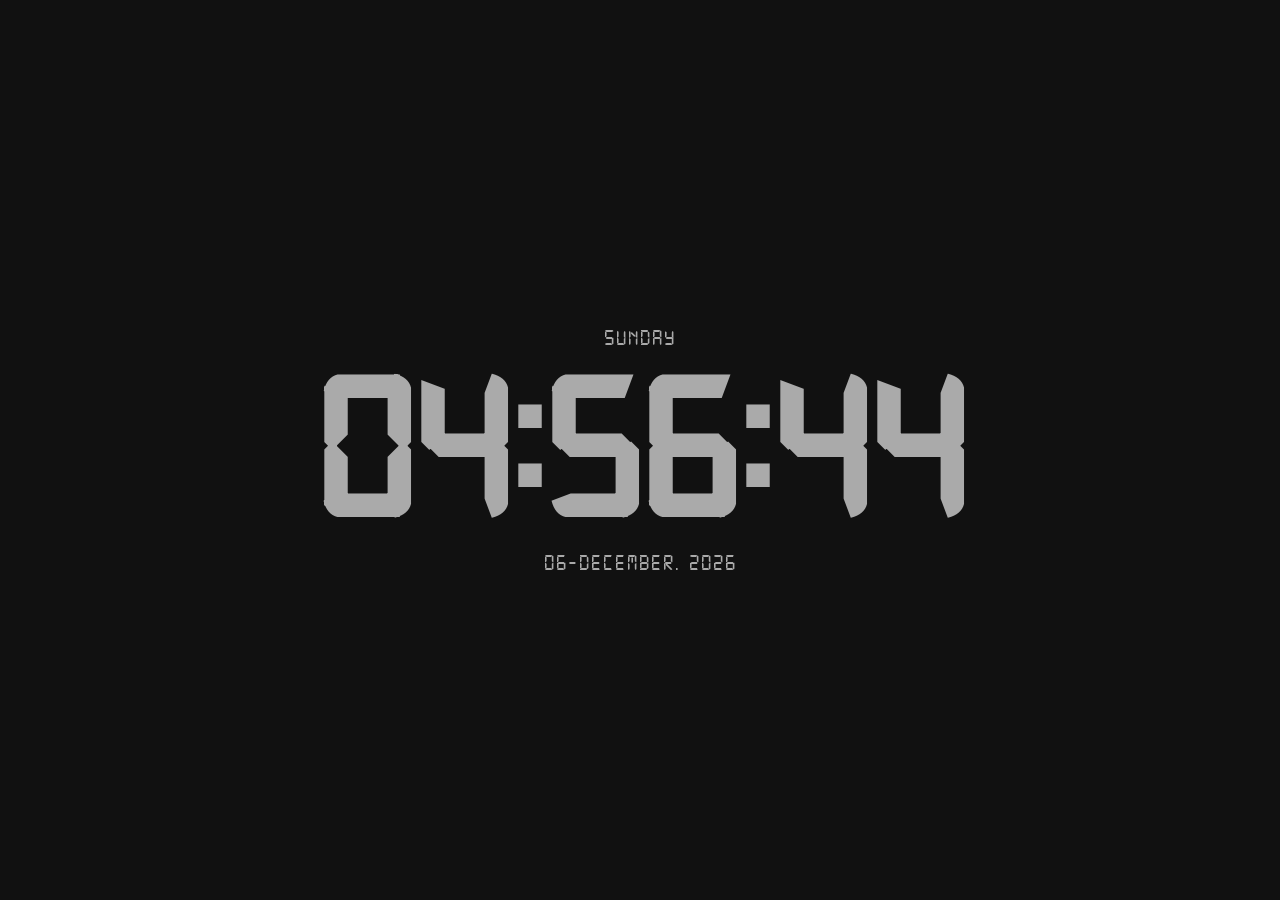
==== index.html @ 0be7e0a0 "Ticlock" ====
<!DOCTYPE html>
<html lang="en">
<head>
    <meta charset="UTF-8">
    <meta name="viewport" content="width=device-width, initial-scale=1.0">
    <title>Ticlock</title>
    <link rel="stylesheet" href="./css/styles.css">
    <link rel="shortcut icon" href="./img/icon.svg" type="image/x-icon">
</head>
<body>
    <div class="main">
        <p class="day">Saturday</p>
        <h1 class="time">00:00:00</h1>
        <p class="date">2-May. 2025</p>
    </div>
    <script src="./js/app.js"></script>
</body>
</html>
---- css/styles.css ----
@font-face {
    font-family: "Clock";
    src: url("../fonts/digital-7.ttf");
}
*{
    padding: 0;
    margin: 0;
    box-sizing: border-box;
    font-family: "Clock", sans-serif;
    user-select: none;
}
.main{
    width: 100%;
    height: 100vh;
    background: #111;
    color: #aaa;
    display: flex;
    align-items: center;
    flex-direction: column;
    justify-content: center;
    font-family: "Clock";
}
.time{
    font-size: 16vw;
}
.day, .date{
    font-size: 22px;
    letter-spacing: 2px;
}
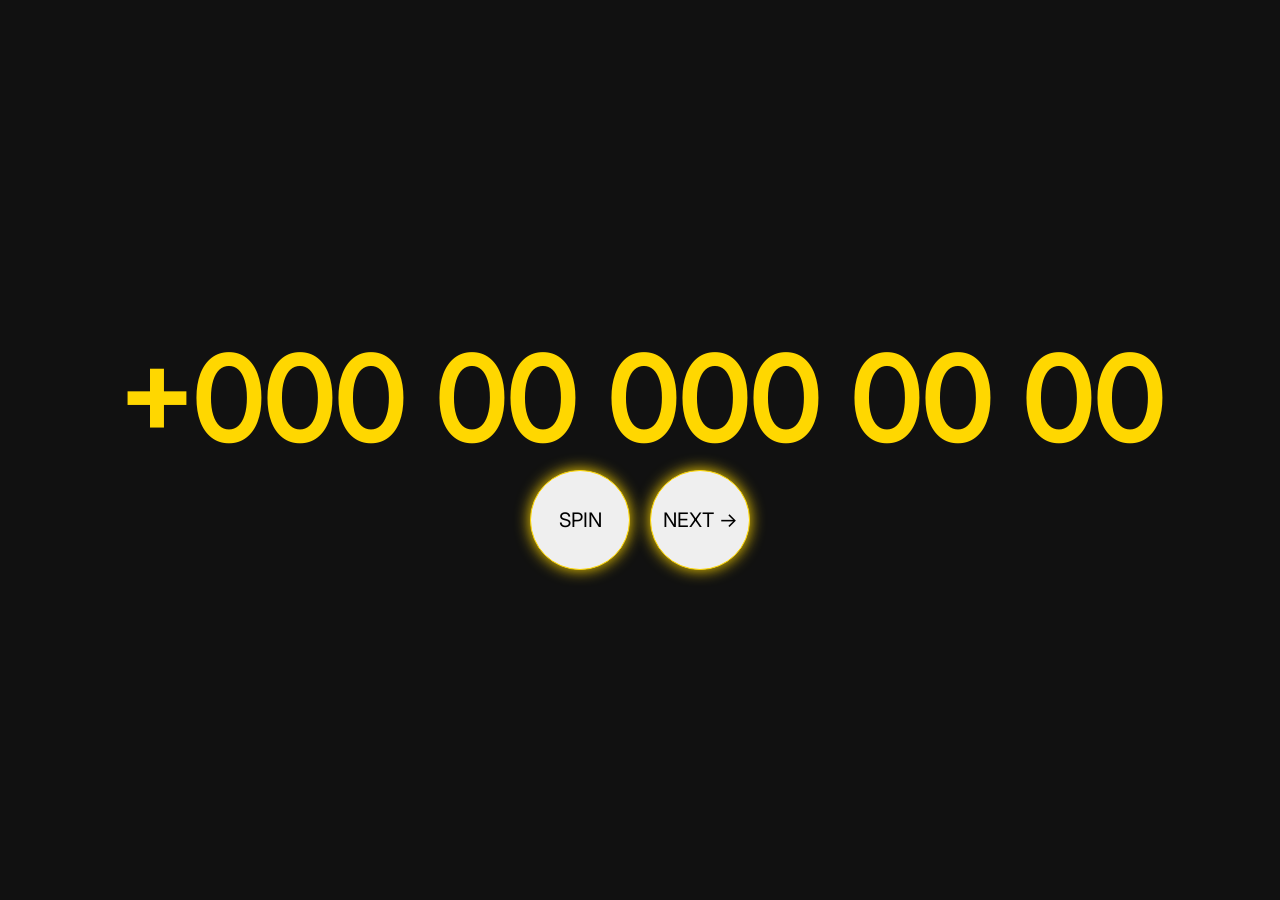
==== commit 329eeca7: "Error" ====
--- a/index.html
+++ b/index.html
@@ -3,16 +3,22 @@
 <head>
     <meta charset="UTF-8">
     <meta name="viewport" content="width=device-width, initial-scale=1.0">
-    <title>Ticlock</title>
-    <link rel="stylesheet" href="./css/styles.css">
-    <link rel="shortcut icon" href="./img/icon.svg" type="image/x-icon">
+    <title>Omad Shou</title>
+    <link rel="stylesheet" href="./css/luck.css">
+    <link rel="shortcut icon" href="./img/Omad.png" type="image/x-icon">
 </head>
 <body>
     <div class="main">
-        <p class="day">Saturday</p>
-        <h1 class="time">00:00:00</h1>
-        <p class="date">2-May. 2025</p>
+        <h1 class="phone__number">+000 00 000 00 00</h1>
+        <div class="btns">
+            <button onclick="randomPhoneNumber()" class="spin__btn">Spin</button>
+            <a href="./pages/index1.html" target="_blank">
+                <button class="spin__btn">Next &#8594;</button>
+            </a>
+        </div>
     </div>
-    <script src="./js/app.js"></script>
+    <audio class="sound" src="./assets/congratulations.mp3"></audio>
+
+    <script src="./js/luck.js"></script>
 </body>
 </html>
--- a/css/luck.css
+++ b/css/luck.css
@@ -0,0 +1,42 @@
+@font-face {
+    font-family: "Omad";
+    src: url("../fonts/Inter_28pt-Regular.ttf");
+}
+*{
+    padding: 0;
+    margin: 0;
+    box-sizing: border-box;
+    font-family: "Omad", sans-serif;
+}
+.main{
+    width: 100%;
+    height: 100vh;
+    background: #111;
+    color: gold;
+    display: flex;
+    align-items: center;
+    justify-content: center;
+    flex-direction: column;
+}
+.btns{
+    display: flex; 
+    gap: 20px;
+}
+.phone__number{
+    font-size: 9vw;
+}
+.spin__btn{
+    width: 100px;
+    height: 100px;
+    border-radius: 50%;
+    border: none;
+    font-size: 20px;
+    cursor: pointer;
+    transition: .3s ease-out;
+    text-transform: uppercase;
+    border: 1px solid gold;
+    box-shadow: 0 0 15px gold;
+}
+.spin__btn:active{
+    transform: scale(0.7);
+}
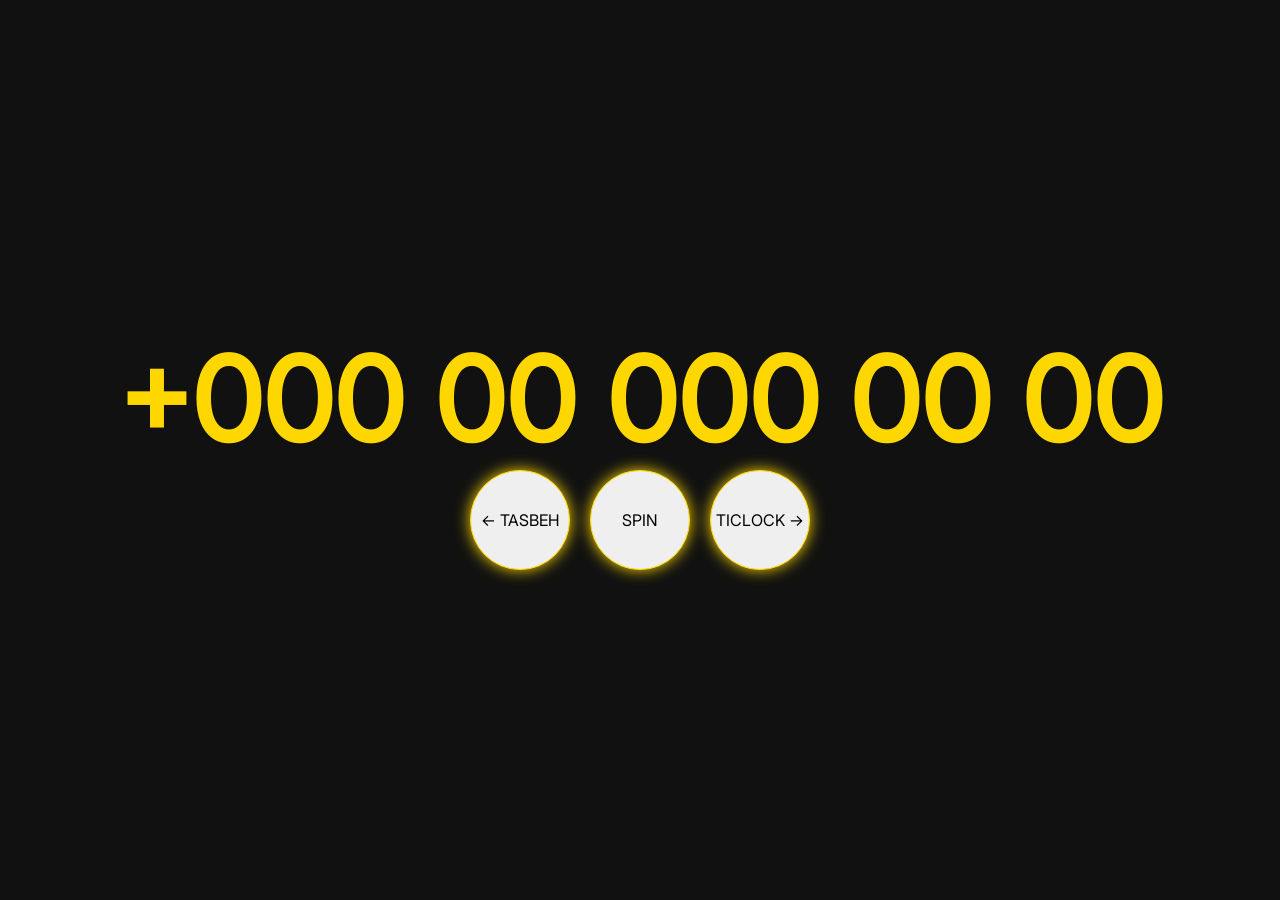
==== commit 08fbcf22: "Tasbeh" ====
--- a/index.html
+++ b/index.html
@@ -11,14 +11,17 @@
     <div class="main">
         <h1 class="phone__number">+000 00 000 00 00</h1>
         <div class="btns">
+            <a href="./pages/tasbeh.html" target="_blank">
+                <button class="spin__btn">&#8592; Tasbeh</button>
+            </a>
             <button onclick="randomPhoneNumber()" class="spin__btn">Spin</button>
             <a href="./pages/index1.html" target="_blank">
-                <button class="spin__btn">Next &#8594;</button>
+                <button class="spin__btn">Ticlock &#8594;</button>
             </a>
         </div>
     </div>
     <audio class="sound" src="./assets/congratulations.mp3"></audio>
-
+    
     <script src="./js/luck.js"></script>
 </body>
 </html>
--- a/css/luck.css
+++ b/css/luck.css
@@ -30,7 +30,7 @@
     height: 100px;
     border-radius: 50%;
     border: none;
-    font-size: 20px;
+    font-size: 16px;
     cursor: pointer;
     transition: .3s ease-out;
     text-transform: uppercase;
